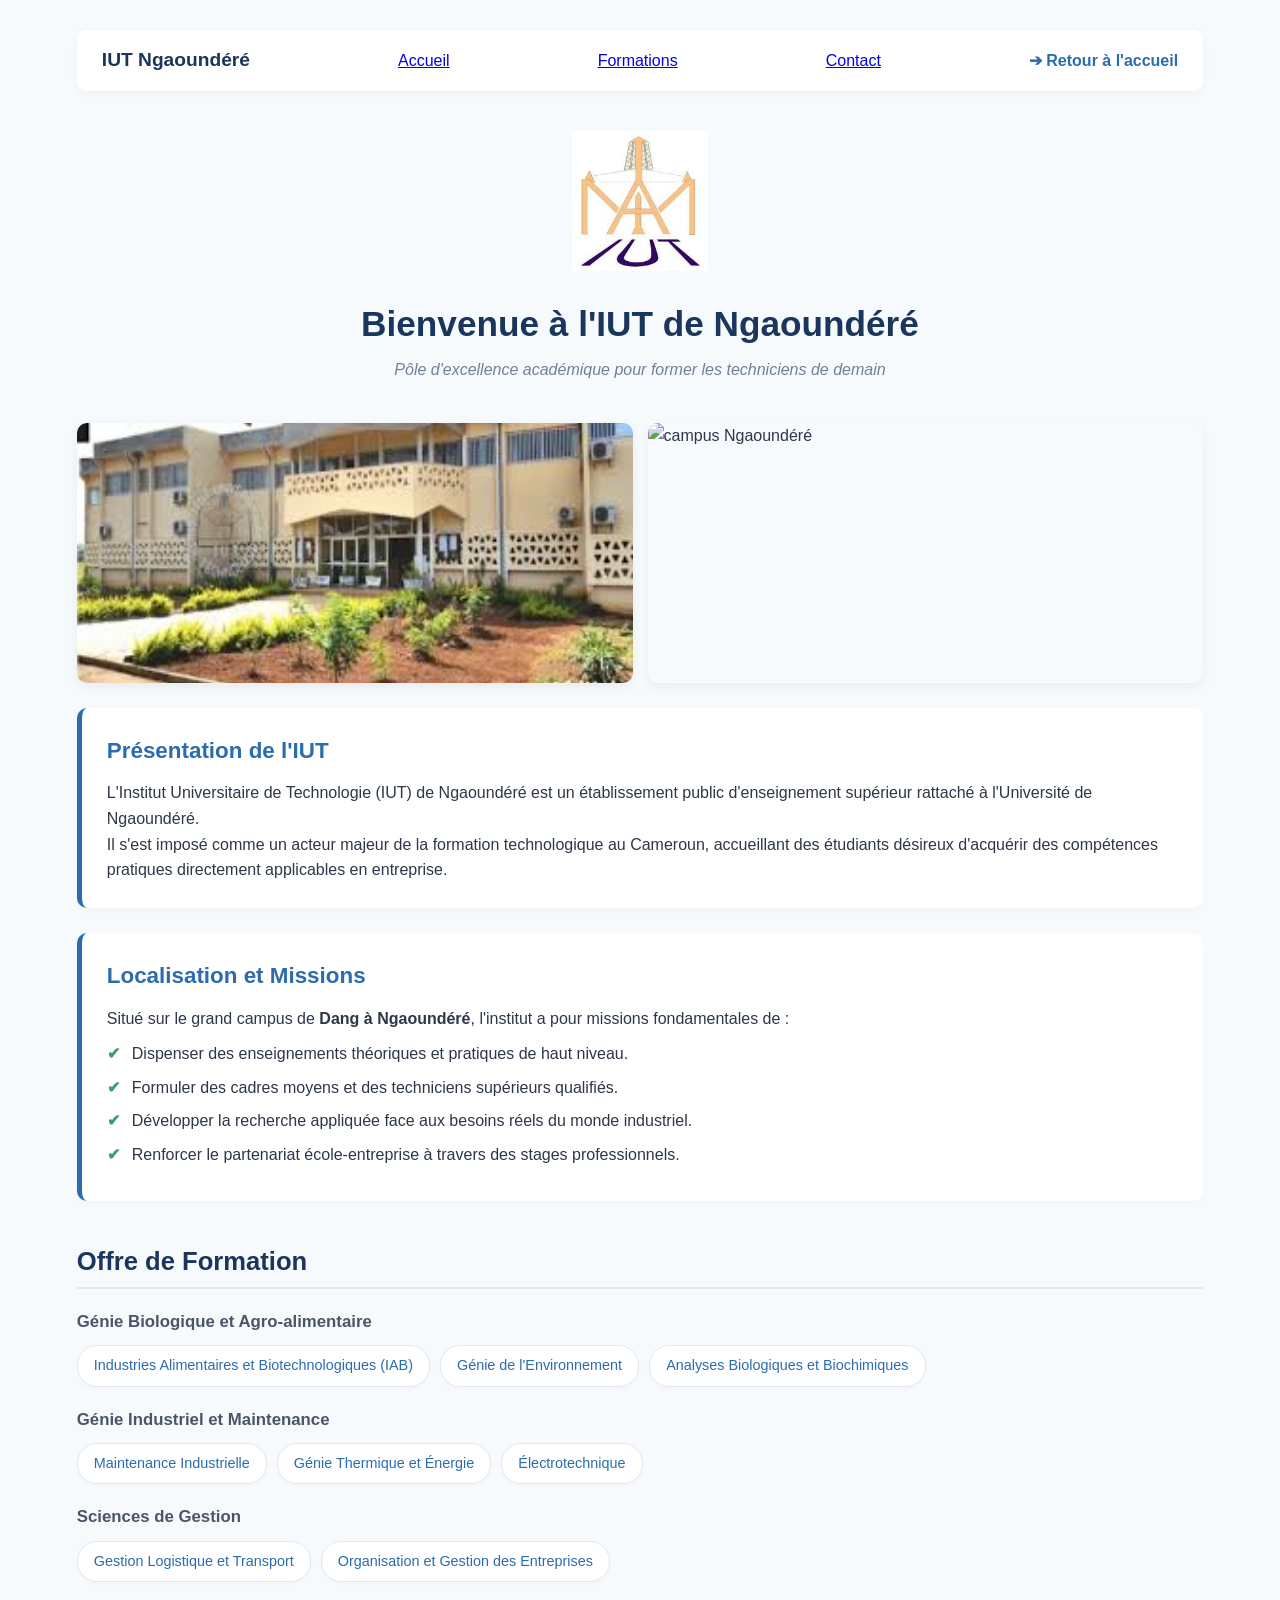
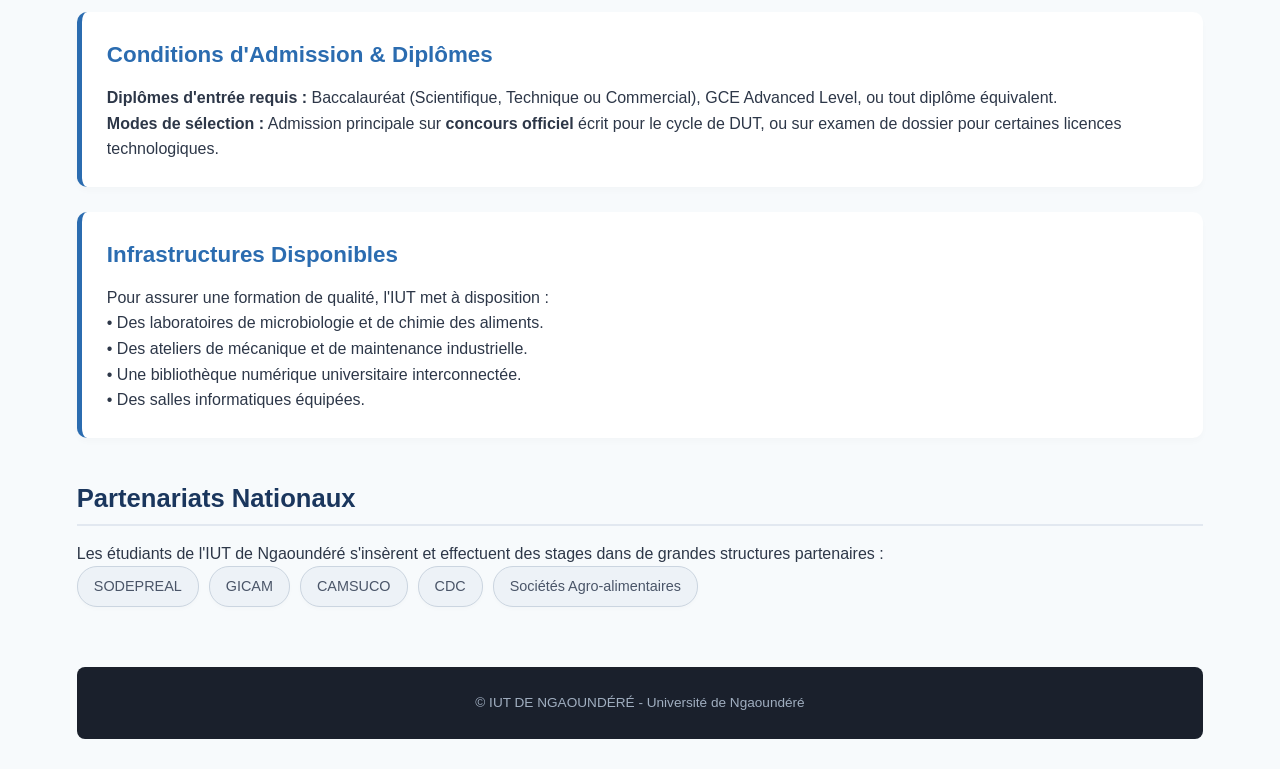
==== iut-ngao.html @ 3b953087 "Add files via upload" ====
<!DOCTYPE html>
<html lang="fr">
<head>
    <meta charset="UTF-8">
    <meta name="viewport" content="width=device-width, initial-scale=1.0">
    <title>IUT de Ngaoundéré - Présentation</title>
    <link rel="stylesheet" href="style-ngaoundere.css">
</head>
<body>

    <div class="menu-navigation">
        <div class="site-title">IUT Ngaoundéré</div>
        <a href="#">Accueil</a>
        <a href="#">Formations</a>
        <a href="#">Contact</a>
        <a href="IUT.HTML" class="back-link">➔ Retour à l'accueil</a>
    </div>

    <main class="main-container">

        <img src="im.jpg" alt="Logo IUT Ngaoundéré" class="logo-ngao-centrer">

        <h1>Bienvenue à l'IUT de Ngaoundéré</h1>
        <p class="presentation-sous-titre">Pôle d'excellence académique pour former les techniciens de demain</p>

        <div class="galerie-campus">
            <img src="ngao.jpg" alt="Campus Ngaoundéré 1">
            <img src="image.jpg" alt="campus Ngaoundéré">
        </div>

        <section class="bloc-info">
            <h2>Présentation de l'IUT</h2>
            <p>L'Institut Universitaire de Technologie (IUT) de Ngaoundéré est un établissement public d'enseignement supérieur rattaché à l'Université de Ngaoundéré.</p>
            <p>Il s'est imposé comme un acteur majeur de la formation technologique au Cameroun, accueillant des étudiants désireux d'acquérir des compétences pratiques directement applicables en entreprise.</p>
        </section>

        <section class="bloc-info">
            <h2>Localisation et Missions</h2>
            <p>Situé sur le grand campus de <strong>Dang à Ngaoundéré</strong>, l'institut a pour missions fondamentales de :</p>
            <ul class="liste-missions">
                <li>Dispenser des enseignements théoriques et pratiques de haut niveau.</li>
                <li>Formuler des cadres moyens et des techniciens supérieurs qualifiés.</li>
                <li>Développer la recherche appliquée face aux besoins réels du monde industriel.</li>
                <li>Renforcer le partenariat école-entreprise à travers des stages professionnels.</li>
            </ul>
        </section>

        <h2 class="titre-section">Offre de Formation</h2>
        
        <h3 class="titre-sous-section">Génie Biologique et Agro-alimentaire</h3>
        <div class="grille-badges">
            <span class="badge">Industries Alimentaires et Biotechnologiques (IAB)</span>
            <span class="badge">Génie de l'Environnement</span>
            <span class="badge">Analyses Biologiques et Biochimiques</span>
        </div>

        <h3 class="titre-sous-section">Génie Industriel et Maintenance</h3>
        <div class="grille-badges">
            <span class="badge">Maintenance Industrielle</span>
            <span class="badge">Génie Thermique et Énergie</span>
            <span class="badge">Électrotechnique</span>
        </div>

        <h3 class="titre-sous-section">Sciences de Gestion</h3>
        <div class="grille-badges">
            <span class="badge">Gestion Logistique et Transport</span>
            <span class="badge">Organisation et Gestion des Entreprises</span>
        </div>

        <section class="bloc-info" style="margin-top: 30px;">
            <h2>Conditions d'Admission & Diplômes</h2>
            <p><strong>Diplômes d'entrée requis :</strong> Baccalauréat (Scientifique, Technique ou Commercial), GCE Advanced Level, ou tout diplôme équivalent.</p>
            <p><strong>Modes de sélection :</strong> Admission principale sur <strong>concours officiel</strong> écrit pour le cycle de DUT, ou sur examen de dossier pour certaines licences technologiques.</p>
        </section>

        <section class="bloc-info">
            <h2>Infrastructures Disponibles</h2>
            <p>Pour assurer une formation de qualité, l'IUT met à disposition :</p>
            <p>• Des laboratoires de microbiologie et de chimie des aliments.</p>
            <p>• Des ateliers de mécanique et de maintenance industrielle.</p>
            <p>• Une bibliothèque numérique universitaire interconnectée.</p>
            <p>• Des salles informatiques équipées.</p>
        </section>

        <h2 class="titre-section">Partenariats Nationaux</h2>
        <p>Les étudiants de l'IUT de Ngaoundéré s'insèrent et effectuent des stages dans de grandes structures partenaires :</p>
        <div class="grille-badges">
            <span class="badge badge-partenaire">SODEPREAL</span>
            <span class="badge badge-partenaire">GICAM</span>
            <span class="badge badge-partenaire">CAMSUCO</span>
            <span class="badge badge-partenaire">CDC</span>
            <span class="badge badge-partenaire">Sociétés Agro-alimentaires</span>
        </div>

    </main>

    <footer class="footer-ngao">
        <p>&copy; IUT DE NGAOUNDÉRÉ - Université de Ngaoundéré</p>
    </footer>

</body>
</html>
---- style-ngaoundere.css ----
* {
    margin: 0;
    padding: 0;
    box-sizing: border-box;
    font-family: 'Segoe UI', Tahoma, Geneva, Verdana, sans-serif;
}

body {
    background-color: #f7fafc;
    color: #2d3748;
    line-height: 1.6;
    padding: 30px 6%;
}

.menu-navigation {
    display: flex;
    justify-content: space-between;
    align-items: center;
    background: #ffffff;
    padding: 15px 25px;
    border-radius: 10px;
    box-shadow: 0 2px 8px rgba(0,0,0,0.04);
    margin-bottom: 40px;
}

.menu-navigation .site-title {
    font-weight: bold;
    color: #1a365d;
    font-size: 1.2rem;
}

.menu-navigation .back-link {
    text-decoration: none;
    color: #2b6cb0;
    font-weight: 600;
    transition: color 0.2s;
}

.menu-navigation .back-link:hover {
    color: #1a365d;
}

.logo-ngao-centrer {
    display: block;
    margin: 0 auto 25px auto;
    max-height: 140px;
    object-fit: contain;
}

h1 {
    text-align: center;
    color: #1a365d;
    font-size: 2.2rem;
    margin-bottom: 5px;
}

.presentation-sous-titre {
    text-align: center;
    color: #718096;
    font-style: italic;
    margin-bottom: 40px;
}

.galerie-campus {
    display: flex;
    gap: 15px;
    margin-bottom: 25px;
    flex-wrap: wrap;
    margin-top: 10px;
}

.galerie-campus img {
    flex: 1;
    min-width: 280px;
    height: 260px;
    object-fit: cover;
    border-radius: 10px;
    box-shadow: 0 4px 12px rgba(0,0,0,0.06);
}

.bloc-info {
    background: #ffffff;
    padding: 25px;
    border-radius: 10px;
    box-shadow: 0 4px 6px rgba(0,0,0,0.02);
    border-left: 5px solid #2b6cb0;
    margin-bottom: 25px;
}

.bloc-info h2 {
    color: #2b6cb0;
    font-size: 1.4rem;
    margin-bottom: 12px;
}

.liste-missions {
    list-style: none;
    margin-top: 10px;
}

.liste-missions li {
    margin-bottom: 8px;
    padding-left: 25px;
    position: relative;
}

.liste-missions li::before {
    content: "✔";
    position: absolute;
    left: 0;
    color: #38a169;
    font-weight: bold;
}

.titre-section {
    color: #1a365d;
    margin: 40px 0 15px 0;
    font-size: 1.6rem;
    border-bottom: 2px solid #e2e8f0;
    padding-bottom: 5px;
}

.titre-sous-section {
    color: #4a5568;
    margin: 20px 0 10px 0;
    font-size: 1.05rem;
    font-weight: 600;
}

.grille-badges {
    display: flex;
    flex-wrap: wrap;
    gap: 10px;
    margin-bottom: 15px;
}

.badge {
    background-color: #ffffff;
    color: #2b6cb0;
    padding: 8px 16px;
    border-radius: 20px;
    font-weight: 500;
    font-size: 0.9rem;
    border: 1px solid #e2e8f0;
    box-shadow: 0 2px 4px rgba(0,0,0,0.02);
}

.badge-partenaire {
    background-color: #edf2f7;
    color: #4a5568;
    border-color: #cbd5e0;
}

.footer-ngao {
    text-align: center;
    margin-top: 60px;
    padding: 25px;
    background-color: #1a202c;
    color: #a0aec0;
    border-radius: 8px;
    font-size: 0.85rem;
}
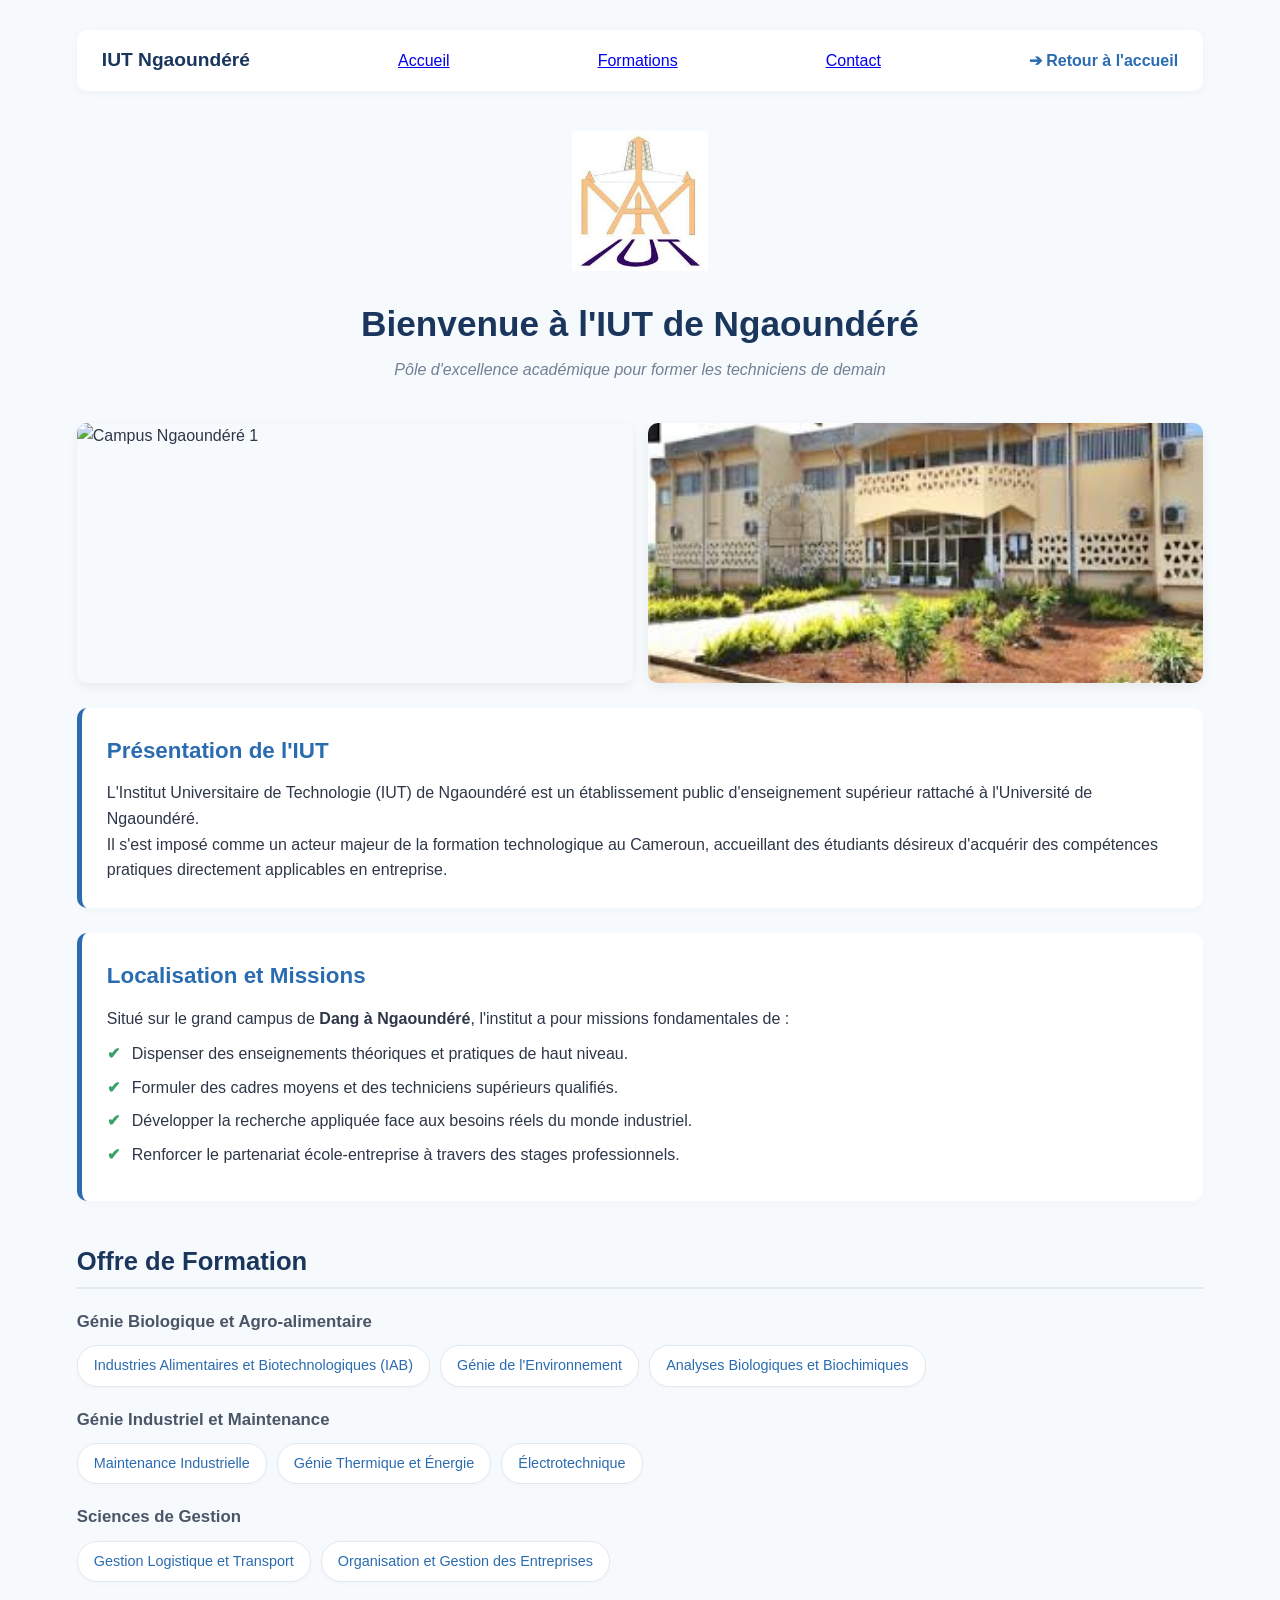
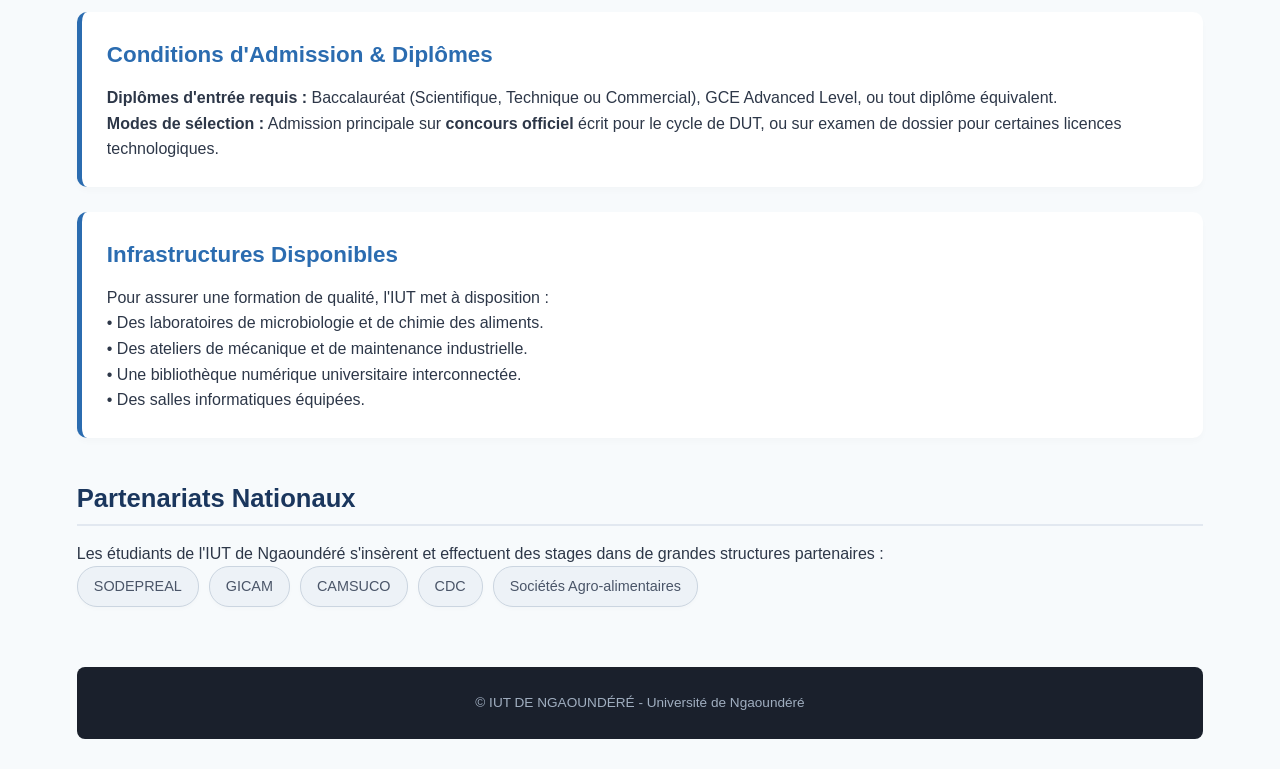
==== commit 193f6907: "Update iut-ngao.html" ====
--- a/iut-ngao.html
+++ b/iut-ngao.html
@@ -24,8 +24,8 @@
         <p class="presentation-sous-titre">Pôle d'excellence académique pour former les techniciens de demain</p>
 
         <div class="galerie-campus">
-            <img src="ngao.jpg" alt="Campus Ngaoundéré 1">
-            <img src="image.jpg" alt="campus Ngaoundéré">
+            <img src="ngaoundere.jpg" alt="Campus Ngaoundéré 1">
+            <img src="ngao.jpg" alt="campus Ngaoundéré">
         </div>
 
         <section class="bloc-info">
@@ -99,4 +99,4 @@
     </footer>
 
 </body>
-</html>+</html>
